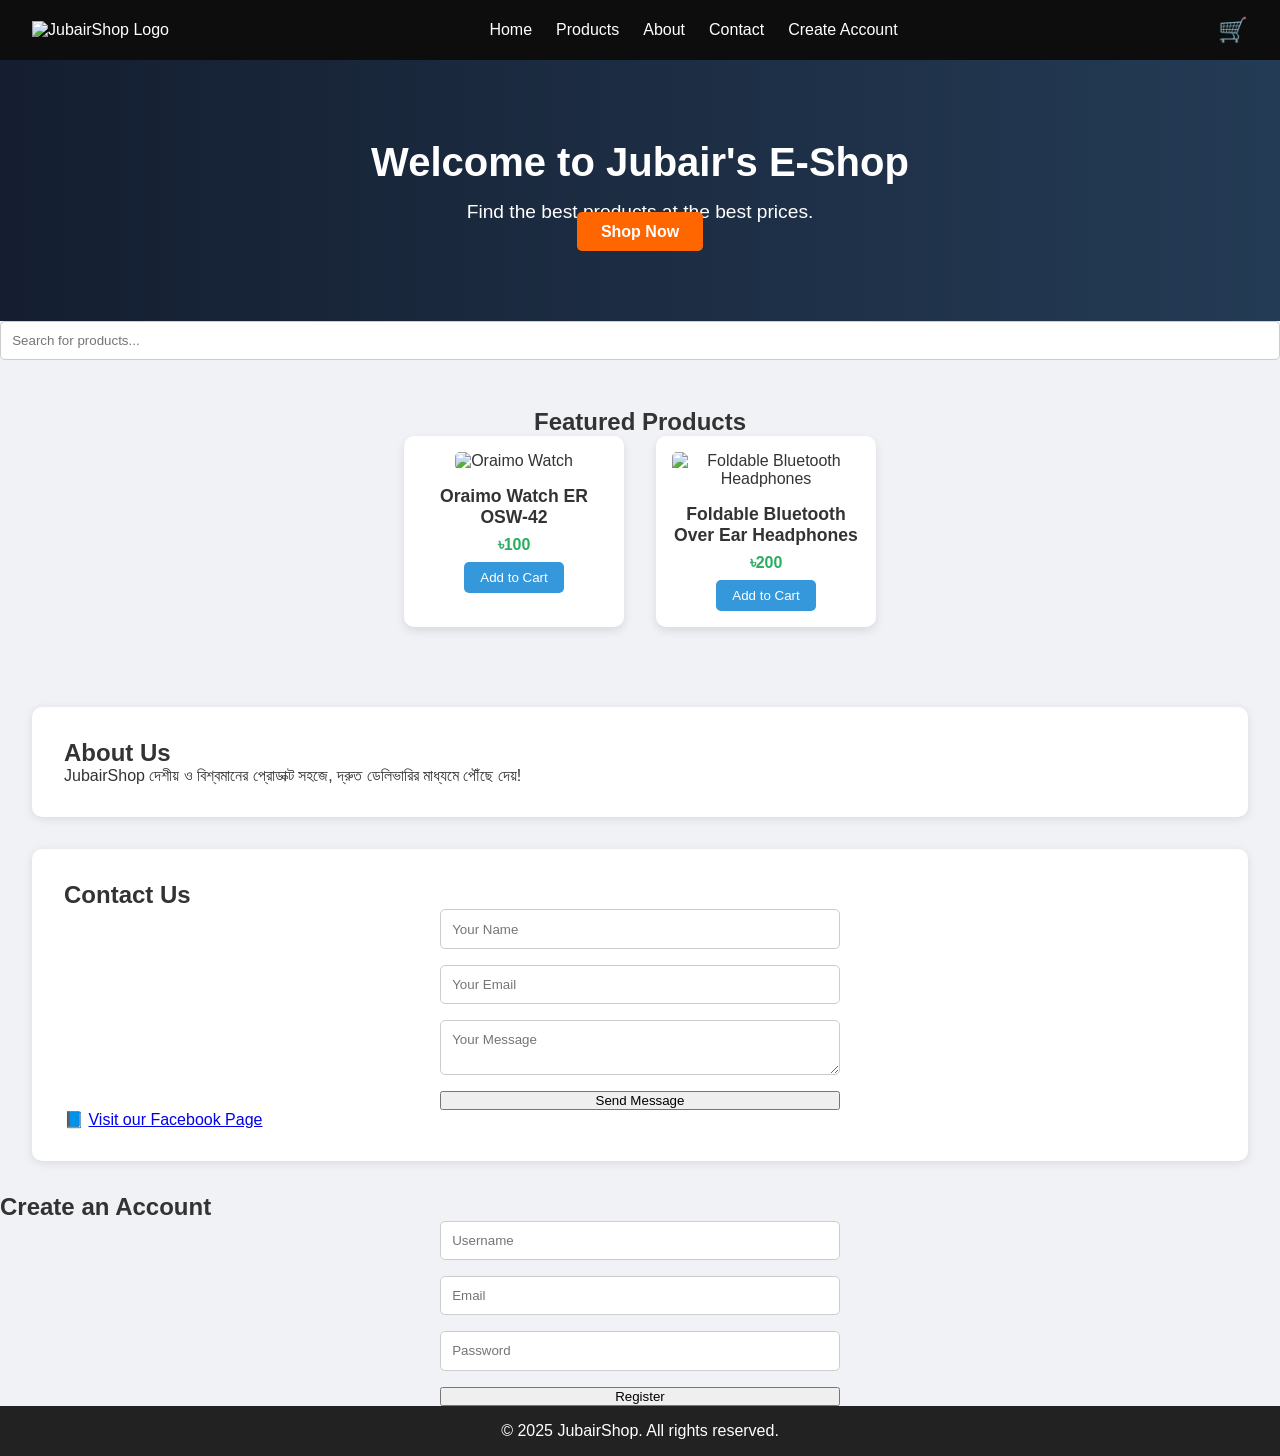
==== index.html @ 60b515f1 "Add files via upload" ====
<!DOCTYPE html>
<html lang="en">
<head>
  <meta charset="UTF-8" />
  <meta name="viewport" content="width=device-width, initial-scale=1.0" />
  <title>JubairShop</title>
  <link rel="stylesheet" href="style.css" />
</head>
<body>
  <header>
    <div class="logo">
      <img src="websitelogo.png.webp.png" alt="JubairShop Logo" class="logo-img" />
    </div>
    <nav>
      <ul>
        <li><a href="#">Home</a></li>
        <li><a href="#products">Products</a></li>
        <li><a href="#about">About</a></li>
        <li><a href="#contact">Contact</a></li>
        <li><a href="#account">Create Account</a></li>
      </ul>
    </nav>
    <div class="cart">🛒</div>
  </header>

  <section class="hero">
    <h1>Welcome to Jubair's E-Shop</h1>
    <p>Find the best products at the best prices.</p>
    <a href="#products" class="btn">Shop Now</a>
  </section>

  <section class="search">
    <input type="text" id="searchBar" placeholder="Search for products...">
  </section>

  <section id="products" class="products">
    <h2>Featured Products</h2>
    <div class="product-list">
      <div class="product">
        <img src="watch.png.web.webp" alt="Oraimo Watch">
        <h3>Oraimo Watch ER OSW-42</h3>
        <p>৳100</p>
        <button>Add to Cart</button>
      </div>
      <div class="product">
        <img src="headphone.png.webp.webp" alt="Foldable Bluetooth Headphones">
        <h3>Foldable Bluetooth Over Ear Headphones</h3>
        <p>৳200</p>
        <button>Add to Cart</button>
      </div>
    </div>
  </section>

  <section id="about" class="about">
    <h2>About Us</h2>
    <p>JubairShop দেশীয় ও বিশ্বমানের প্রোডাক্ট সহজে, দ্রুত ডেলিভারির মাধ্যমে পৌঁছে দেয়!</p>
  </section>

  <section id="contact" class="contact">
    <h2>Contact Us</h2>
    <form>
      <input type="text" placeholder="Your Name" required>
      <input type="email" placeholder="Your Email" required>
      <textarea placeholder="Your Message" required></textarea>
      <button type="submit">Send Message</button>
    </form>
    <p>📘 <a href="https://www.facebook.com/md.jubair.hassan.942602" target="_blank">Visit our Facebook Page</a></p>
  </section>

  <section id="account" class="account">
    <h2>Create an Account</h2>
    <form id="signupForm">
      <input type="text" id="username" placeholder="Username" required>
      <input type="email" id="email" placeholder="Email" required>
      <input type="password" id="password" placeholder="Password" required>
      <button type="submit">Register</button>
    </form>
  </section>

  <footer>
    <p>&copy; 2025 JubairShop. All rights reserved.</p>
  </footer>

  <script src="script.js"></script>
</body>
</html>
---- style.css ----
* {
  margin: 0;
  padding: 0;
  box-sizing: border-box;
  font-family: 'Segoe UI', sans-serif;
}

body {
  background: #f0f2f5;
  color: #333;
}

header {
  background: #0d0d0d;
  color: #fff;
  display: flex;
  justify-content: space-between;
  align-items: center;
  padding: 1rem 2rem;
  box-shadow: 0 4px 8px rgba(0,0,0,0.2);
}

.logo-img {
  height: 50px;
}

nav ul {
  list-style: none;
  display: flex;
  gap: 1.5rem;
}

nav a {
  color: #fff;
  text-decoration: none;
  font-weight: 500;
  transition: color 0.3s;
}

nav a:hover {
  color: #ffcc00;
}

.cart {
  font-size: 1.5rem;
}

.hero {
  background: linear-gradient(to right, #141e30, #243b55);
  color: #fff;
  padding: 5rem 2rem;
  text-align: center;
}

.hero h1 {
  font-size: 2.5rem;
}

.hero p {
  margin-top: 1rem;
  font-size: 1.2rem;
}

.hero .btn {
  margin-top: 1.5rem;
  padding: 0.7rem 1.5rem;
  background: #ff6600;
  color: white;
  text-decoration: none;
  border: none;
  border-radius: 5px;
  font-weight: bold;
  cursor: pointer;
  transition: background 0.3s;
}

.hero .btn:hover {
  background: #e65700;
}

.products {
  padding: 3rem 1rem;
  text-align: center;
}

.product-list {
  display: flex;
  flex-wrap: wrap;
  gap: 2rem;
  justify-content: center;
}

.product {
  background: #fff;
  border-radius: 10px;
  padding: 1rem;
  box-shadow: 0 4px 10px rgba(0,0,0,0.1);
  width: 220px;
  transition: transform 0.3s;
}

.product:hover {
  transform: translateY(-5px);
}

.product img {
  width: 100%;
  border-radius: 5px;
}

.product h3 {
  margin-top: 1rem;
  font-size: 1.1rem;
}

.product p {
  color: #27ae60;
  font-weight: bold;
  margin: 0.5rem 0;
}

.product button {
  padding: 0.5rem 1rem;
  background: #3498db;
  color: white;
  border: none;
  border-radius: 5px;
  cursor: pointer;
  transition: background 0.3s;
}

.product button:hover {
  background: #2980b9;
}

.about, .contact {
  padding: 2rem;
  background: white;
  margin: 2rem;
  border-radius: 10px;
  box-shadow: 0 2px 10px rgba(0,0,0,0.1);
}

form {
  display: flex;
  flex-direction: column;
  gap: 1rem;
  max-width: 400px;
  margin: auto;
}

input, textarea {
  padding: 0.7rem;
  border: 1px solid #ccc;
  border-radius: 5px;
  width: 100%;
}

button[type=\"submit\"] {
  background: #2ecc71;
  color: white;
  border: none;
  padding: 0.7rem;
  border-radius: 5px;
  cursor: pointer;
  font-weight: bold;
}

button[type=\"submit\"]:hover {
  background: #27ae60;
}

footer {
  text-align: center;
  padding: 1rem;
  background: #222;
  color: #fff;
}
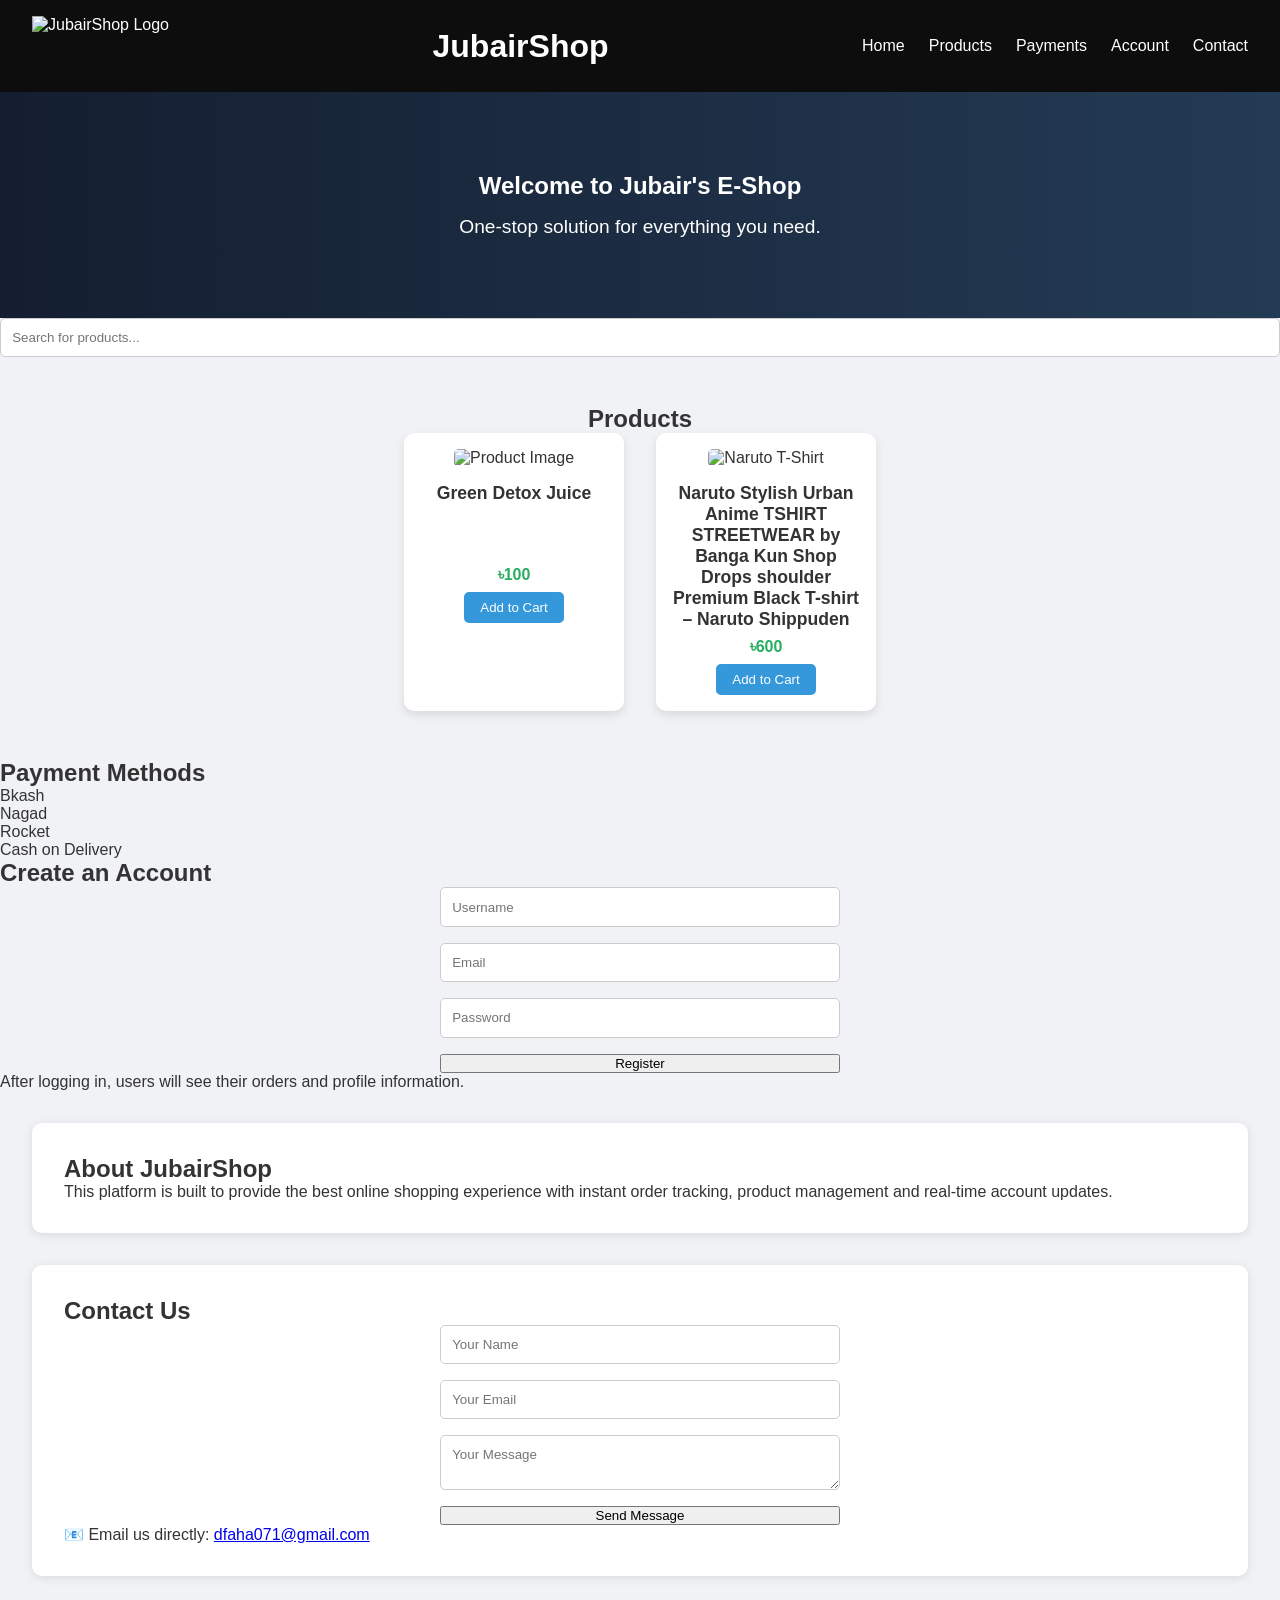
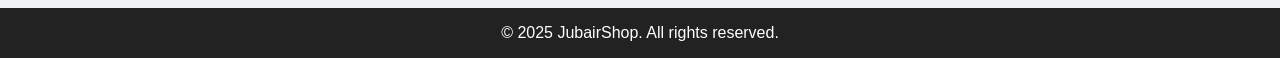
==== commit 979bfea3: "Update index.html" ====
--- a/index.html
+++ b/index.html
@@ -1,32 +1,29 @@
 <!DOCTYPE html>
 <html lang="en">
 <head>
-  <meta charset="UTF-8" />
-  <meta name="viewport" content="width=device-width, initial-scale=1.0" />
-  <title>JubairShop</title>
-  <link rel="stylesheet" href="style.css" />
+  <meta charset="UTF-8">
+  <meta name="viewport" content="width=device-width, initial-scale=1.0">
+  <title>JubairShop - Full E-Commerce</title>
+  <link rel="stylesheet" href="style.css">
 </head>
 <body>
   <header>
-    <div class="logo">
-      <img src="websitelogo.png.webp.png" alt="JubairShop Logo" class="logo-img" />
-    </div>
+    <img src="logo.png" alt="JubairShop Logo" style="height:60px; vertical-align: middle;">
+    <h1 style="display:inline; margin-left: 10px;">JubairShop</h1>
     <nav>
       <ul>
         <li><a href="#">Home</a></li>
         <li><a href="#products">Products</a></li>
-        <li><a href="#about">About</a></li>
+        <li><a href="#payment">Payments</a></li>
+        <li><a href="#account">Account</a></li>
         <li><a href="#contact">Contact</a></li>
-        <li><a href="#account">Create Account</a></li>
       </ul>
     </nav>
-    <div class="cart">🛒</div>
   </header>
 
   <section class="hero">
-    <h1>Welcome to Jubair's E-Shop</h1>
-    <p>Find the best products at the best prices.</p>
-    <a href="#products" class="btn">Shop Now</a>
+    <h2>Welcome to Jubair's E-Shop</h2>
+    <p>One-stop solution for everything you need.</p>
   </section>
 
   <section class="search">
@@ -34,26 +31,52 @@
   </section>
 
   <section id="products" class="products">
-    <h2>Featured Products</h2>
-    <div class="product-list">
+    <h2>Products</h2>
+    <div class="product-list" id="productList">
       <div class="product">
-        <img src="watch.png.web.webp" alt="Oraimo Watch">
-        <h3>Oraimo Watch ER OSW-42</h3>
+        <img src="Detox.png" alt="Product Image" style="width:200px;height:200px;">
+        <h3>Green Detox Juice</h3>
+        <br>
+        <br>
+        <br>
         <p>৳100</p>
         <button>Add to Cart</button>
       </div>
       <div class="product">
-        <img src="headphone.png.webp.webp" alt="Foldable Bluetooth Headphones">
-        <h3>Foldable Bluetooth Over Ear Headphones</h3>
-        <p>৳200</p>
+        <img src="naruto.webp" alt="Naruto T-Shirt" style="width:200px;height:200px;">
+        <h3>Naruto Stylish Urban Anime TSHIRT STREETWEAR by Banga Kun Shop Drops shoulder Premium Black T-shirt – Naruto Shippuden</h3>
+        <p>৳600</p>
         <button>Add to Cart</button>
       </div>
     </div>
+    </div>
+    </div>
+  </section>
+
+  <section id="payment" class="payment">
+    <h2>Payment Methods</h2>
+    <ul>
+      <li>Bkash</li>
+      <li>Nagad</li>
+      <li>Rocket</li>
+      <li>Cash on Delivery</li>
+    </ul>
+  </section>
+
+  <section id="account" class="account">
+    <h2>Create an Account</h2>
+    <form id="signupForm">
+      <input type="text" id="username" placeholder="Username" required>
+      <input type="email" id="email" placeholder="Email" required>
+      <input type="password" id="password" placeholder="Password" required>
+      <button type="submit">Register</button>
+    </form>
+    <p>After logging in, users will see their orders and profile information.</p>
   </section>
 
   <section id="about" class="about">
-    <h2>About Us</h2>
-    <p>JubairShop দেশীয় ও বিশ্বমানের প্রোডাক্ট সহজে, দ্রুত ডেলিভারির মাধ্যমে পৌঁছে দেয়!</p>
+    <h2>About JubairShop</h2>
+    <p>This platform is built to provide the best online shopping experience with instant order tracking, product management and real-time account updates.</p>
   </section>
 
   <section id="contact" class="contact">
@@ -64,17 +87,7 @@
       <textarea placeholder="Your Message" required></textarea>
       <button type="submit">Send Message</button>
     </form>
-    <p>📘 <a href="https://www.facebook.com/md.jubair.hassan.942602" target="_blank">Visit our Facebook Page</a></p>
-  </section>
-
-  <section id="account" class="account">
-    <h2>Create an Account</h2>
-    <form id="signupForm">
-      <input type="text" id="username" placeholder="Username" required>
-      <input type="email" id="email" placeholder="Email" required>
-      <input type="password" id="password" placeholder="Password" required>
-      <button type="submit">Register</button>
-    </form>
+    <p>📧 Email us directly: <a href="mailto:dfaha071@gmail.com">dfaha071@gmail.com</a></p>
   </section>
 
   <footer>
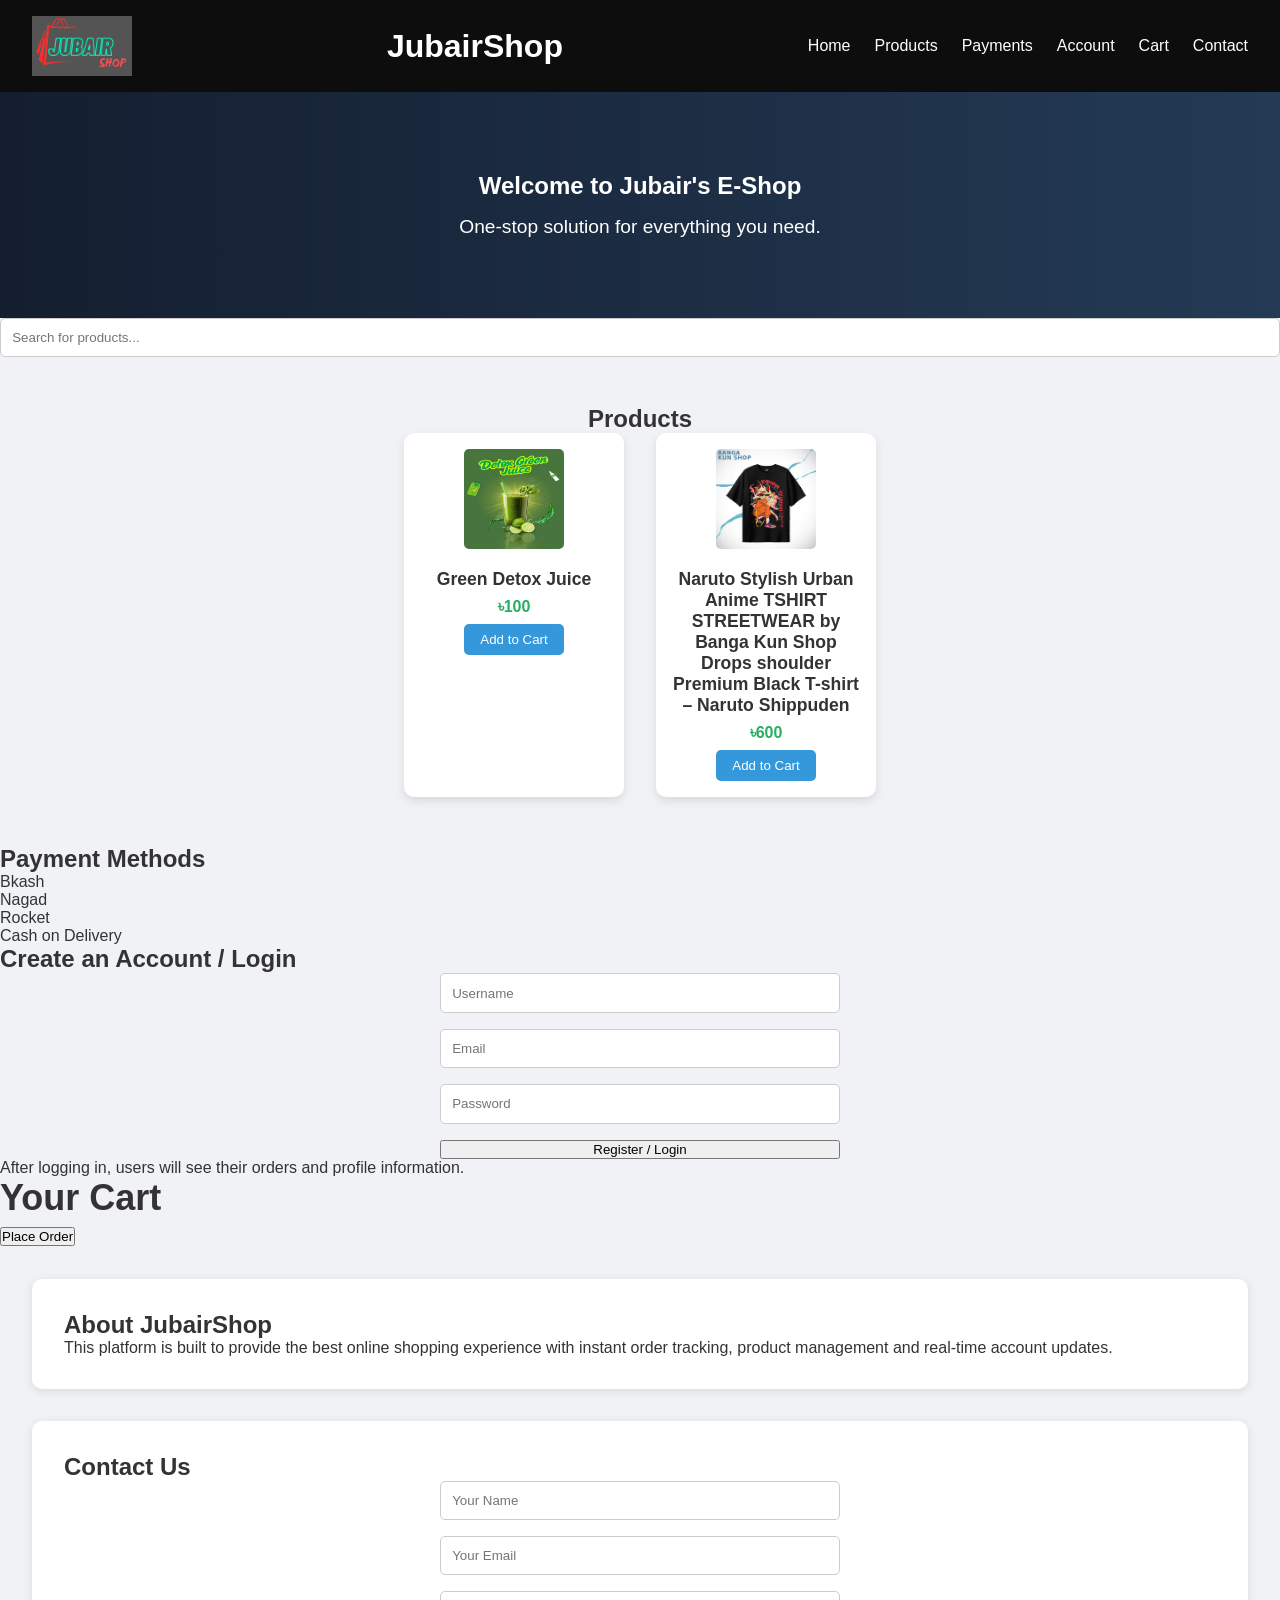
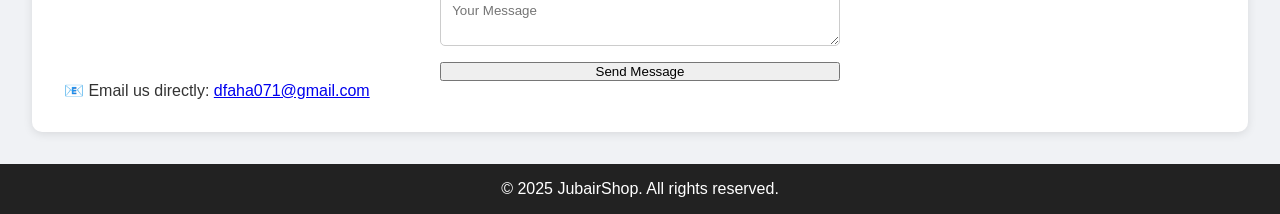
==== commit f93a6f59: "Update index.html" ====
--- a/index.html
+++ b/index.html
@@ -16,6 +16,7 @@
         <li><a href="#products">Products</a></li>
         <li><a href="#payment">Payments</a></li>
         <li><a href="#account">Account</a></li>
+        <li><a href="#cart">Cart</a></li>
         <li><a href="#contact">Contact</a></li>
       </ul>
     </nav>
@@ -34,22 +35,17 @@
     <h2>Products</h2>
     <div class="product-list" id="productList">
       <div class="product">
-        <img src="Detox.png" alt="Product Image" style="width:200px;height:200px;">
+        <img src="Detox.png" alt="Juice" style="width:100px;height:100px;">
         <h3>Green Detox Juice</h3>
-        <br>
-        <br>
-        <br>
         <p>৳100</p>
-        <button>Add to Cart</button>
+        <button onclick="addToCart('?', '?')">Add to Cart</button>
       </div>
       <div class="product">
-        <img src="naruto.webp" alt="Naruto T-Shirt" style="width:200px;height:200px;">
+        <img src="naruto.webp" alt="Naruto T-Shirt" style="width:100px;height:100px;">
         <h3>Naruto Stylish Urban Anime TSHIRT STREETWEAR by Banga Kun Shop Drops shoulder Premium Black T-shirt – Naruto Shippuden</h3>
         <p>৳600</p>
-        <button>Add to Cart</button>
+        <button onclick="addToCart('Naruto T-Shirt', 600)">Add to Cart</button>
       </div>
-    </div>
-    </div>
     </div>
   </section>
 
@@ -64,14 +60,21 @@
   </section>
 
   <section id="account" class="account">
-    <h2>Create an Account</h2>
+    <h2>Create an Account / Login</h2>
     <form id="signupForm">
       <input type="text" id="username" placeholder="Username" required>
       <input type="email" id="email" placeholder="Email" required>
       <input type="password" id="password" placeholder="Password" required>
-      <button type="submit">Register</button>
+      <button type="submit">Register / Login</button>
     </form>
     <p>After logging in, users will see their orders and profile information.</p>
+    <div id="userInfo"></div>
+  </section>
+
+  <section id="cart" class="cart">
+    <h2>Your Cart</h2>
+    <ul id="cartItems"></ul>
+    <button onclick="placeOrder()">Place Order</button>
   </section>
 
   <section id="about" class="about">
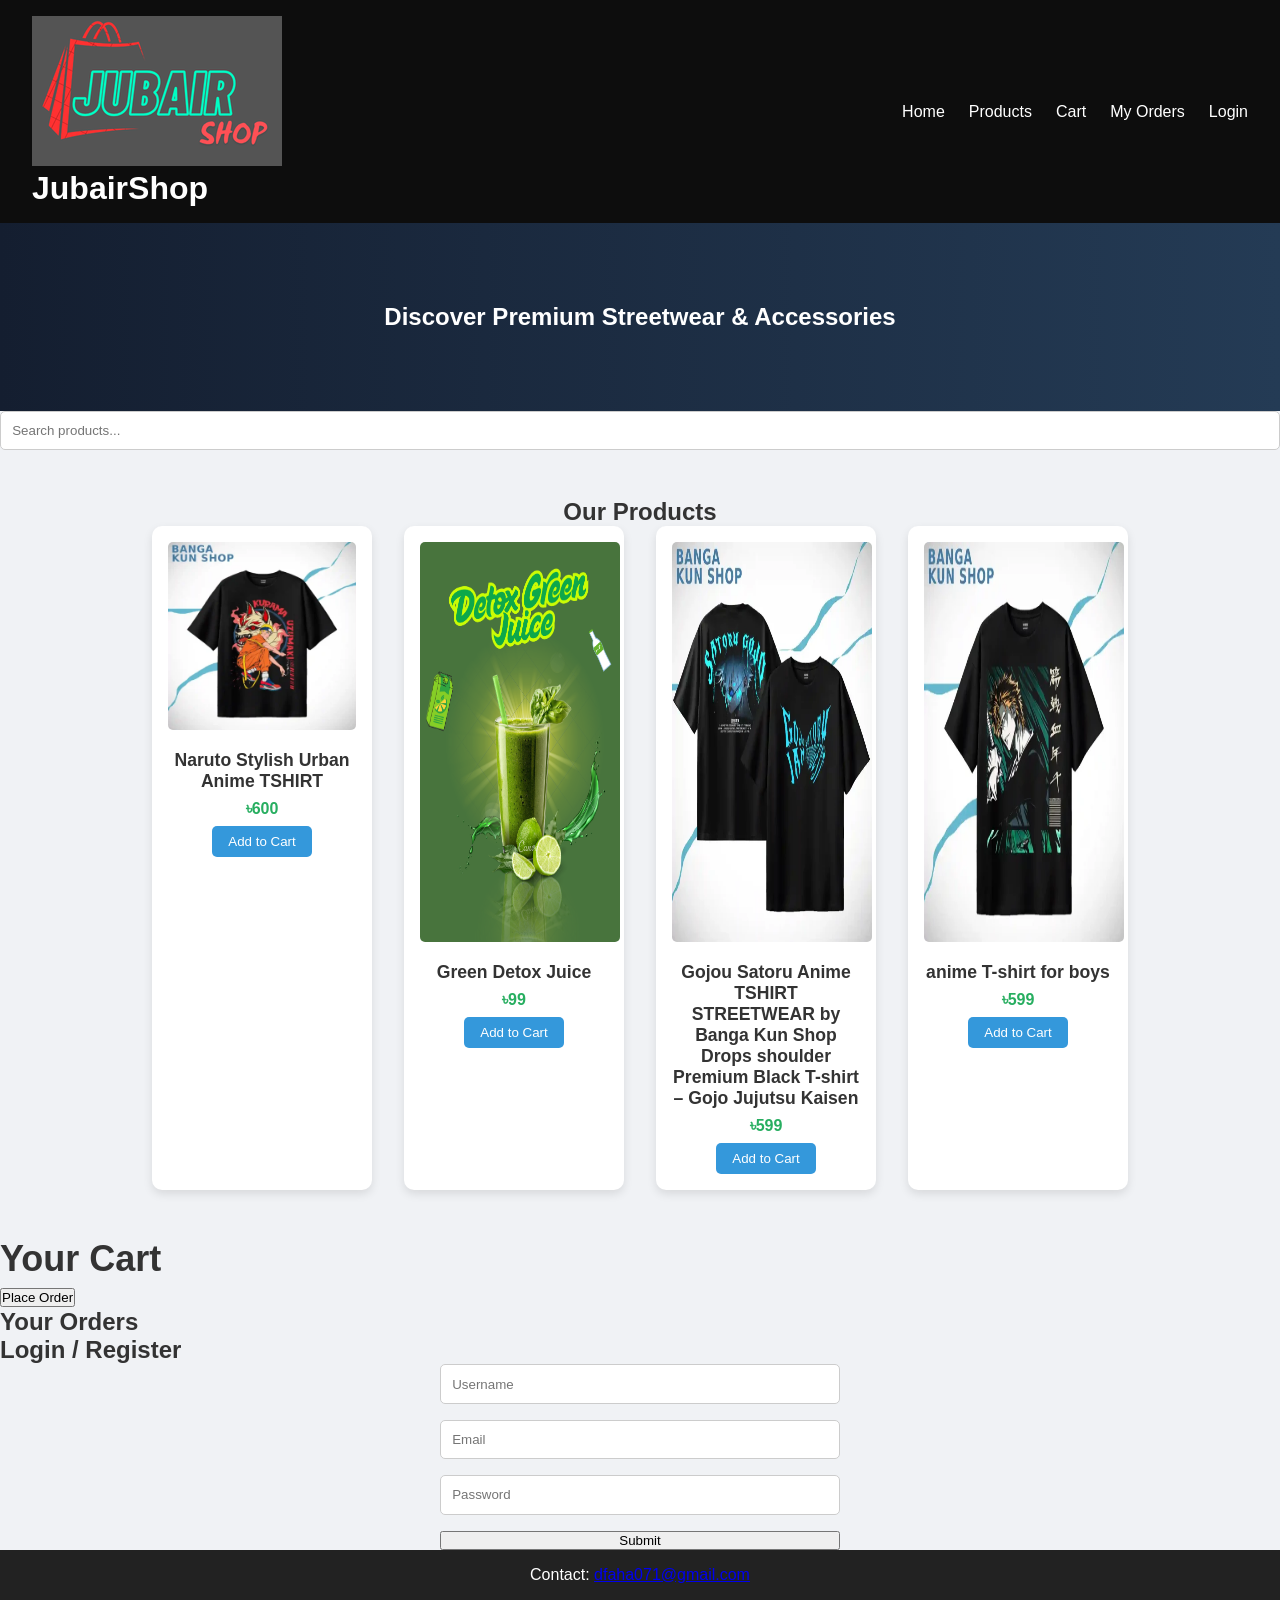
==== commit 4f421d65: "Update index.html" ====
--- a/index.html
+++ b/index.html
@@ -3,72 +3,62 @@
 <head>
   <meta charset="UTF-8">
   <meta name="viewport" content="width=device-width, initial-scale=1.0">
-  <title>JubairShop - Full E-Commerce</title>
+  <title>JubairShop - E-Commerce</title>
   <link rel="stylesheet" href="style.css">
 </head>
 <body>
   <header>
-    <img src="logo.png" alt="JubairShop Logo" style="height:60px; vertical-align: middle;">
-    <h1 style="display:inline; margin-left: 10px;">JubairShop</h1>
+    <div class="logo-nav">
+      <img src="logo.png" alt="Logo" class="logo">
+      <h1>JubairShop</h1>
+    </div>
     <nav>
       <ul>
         <li><a href="#">Home</a></li>
         <li><a href="#products">Products</a></li>
-        <li><a href="#payment">Payments</a></li>
-        <li><a href="#account">Account</a></li>
         <li><a href="#cart">Cart</a></li>
-        <li><a href="#contact">Contact</a></li>
+        <li><a href="#orders">My Orders</a></li>
+        <li><a href="#account">Login</a></li>
       </ul>
     </nav>
   </header>
 
   <section class="hero">
-    <h2>Welcome to Jubair's E-Shop</h2>
-    <p>One-stop solution for everything you need.</p>
+    <h2>Discover Premium Streetwear & Accessories</h2>
   </section>
 
   <section class="search">
-    <input type="text" id="searchBar" placeholder="Search for products...">
+    <input type="text" id="searchBar" placeholder="Search products...">
   </section>
 
   <section id="products" class="products">
-    <h2>Products</h2>
+    <h2>Our Products</h2>
     <div class="product-list" id="productList">
       <div class="product">
-        <img src="Detox.png" alt="Juice" style="width:100px;height:100px;">
+        <img src="naruto.webp" alt="Naruto T-Shirt">
+        <h3>Naruto Stylish Urban Anime TSHIRT</h3>
+        <p>৳600</p>
+        <button onclick="addToCart('Naruto Stylish Urban Anime TSHIRT', 600)">Add to Cart</button>
+      </div>
+       <div class="product">
+        <img src="Detox.png" style="width:200px; height:400px;" alt="juice">
         <h3>Green Detox Juice</h3>
-        <p>৳100</p>
-        <button onclick="addToCart('?', '?')">Add to Cart</button>
+        <p>৳99</p>
+        <button onclick="addToCart('juice', 600)">Add to Cart</button>
       </div>
       <div class="product">
-        <img src="naruto.webp" alt="Naruto T-Shirt" style="width:100px;height:100px;">
-        <h3>Naruto Stylish Urban Anime TSHIRT STREETWEAR by Banga Kun Shop Drops shoulder Premium Black T-shirt – Naruto Shippuden</h3>
-        <p>৳600</p>
-        <button onclick="addToCart('Naruto T-Shirt', 600)">Add to Cart</button>
+        <img src="gojo.webp" style="width:200px; height:400px;" alt="gojo">
+        <h3>Gojou Satoru Anime TSHIRT STREETWEAR by Banga Kun Shop Drops shoulder Premium Black T-shirt – Gojo Jujutsu Kaisen</h3>
+        <p>৳599</p>
+        <button onclick="addToCart('gojo', 600)">Add to Cart</button>
+      </div>
+      <div class="product">
+        <img src="anime.webp" style="width:200px; height:400px;" alt="anime">
+        <h3>anime T-shirt for boys</h3>
+        <p>৳599</p>
+        <button onclick="addToCart('anime', 600)">Add to Cart</button>
       </div>
     </div>
-  </section>
-
-  <section id="payment" class="payment">
-    <h2>Payment Methods</h2>
-    <ul>
-      <li>Bkash</li>
-      <li>Nagad</li>
-      <li>Rocket</li>
-      <li>Cash on Delivery</li>
-    </ul>
-  </section>
-
-  <section id="account" class="account">
-    <h2>Create an Account / Login</h2>
-    <form id="signupForm">
-      <input type="text" id="username" placeholder="Username" required>
-      <input type="email" id="email" placeholder="Email" required>
-      <input type="password" id="password" placeholder="Password" required>
-      <button type="submit">Register / Login</button>
-    </form>
-    <p>After logging in, users will see their orders and profile information.</p>
-    <div id="userInfo"></div>
   </section>
 
   <section id="cart" class="cart">
@@ -77,24 +67,24 @@
     <button onclick="placeOrder()">Place Order</button>
   </section>
 
-  <section id="about" class="about">
-    <h2>About JubairShop</h2>
-    <p>This platform is built to provide the best online shopping experience with instant order tracking, product management and real-time account updates.</p>
+  <section id="orders" class="orders">
+    <h2>Your Orders</h2>
+    <ul id="orderHistory"></ul>
   </section>
 
-  <section id="contact" class="contact">
-    <h2>Contact Us</h2>
-    <form>
-      <input type="text" placeholder="Your Name" required>
-      <input type="email" placeholder="Your Email" required>
-      <textarea placeholder="Your Message" required></textarea>
-      <button type="submit">Send Message</button>
+  <section id="account" class="account">
+    <h2>Login / Register</h2>
+    <form id="authForm">
+      <input type="text" id="username" placeholder="Username" required>
+      <input type="email" id="email" placeholder="Email" required>
+      <input type="password" id="password" placeholder="Password" required>
+      <button type="submit">Submit</button>
     </form>
-    <p>📧 Email us directly: <a href="mailto:dfaha071@gmail.com">dfaha071@gmail.com</a></p>
+    <p id="userInfo"></p>
   </section>
 
   <footer>
-    <p>&copy; 2025 JubairShop. All rights reserved.</p>
+    <p>Contact: <a href="mailto:dfaha071@gmail.com">dfaha071@gmail.com</a></p>
   </footer>
 
   <script src="script.js"></script>
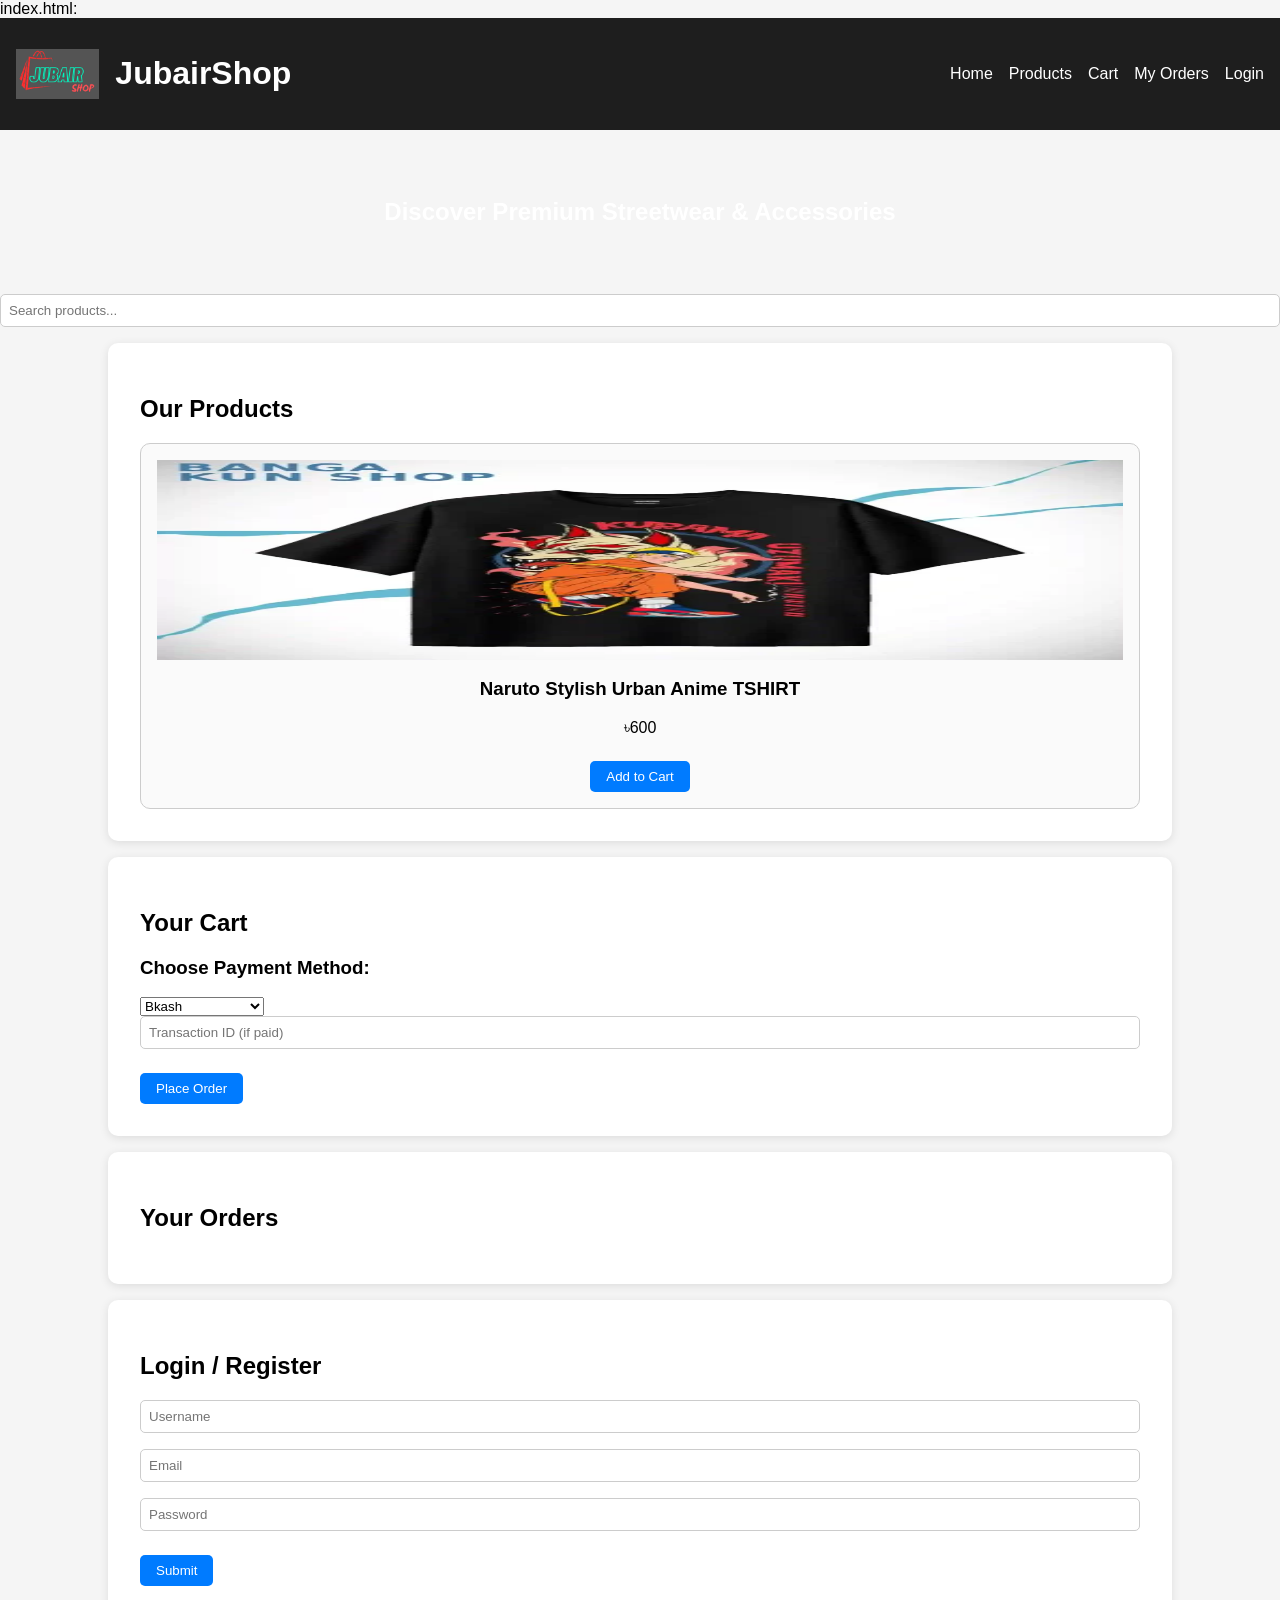
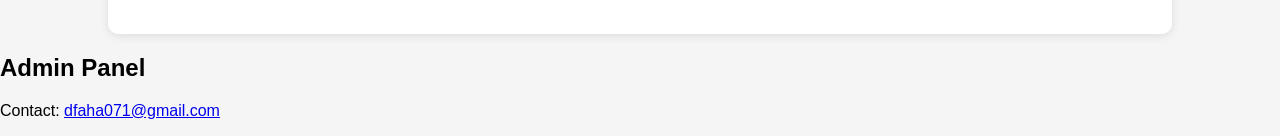
==== commit 8aef0860: "Update index.html" ====
--- a/index.html
+++ b/index.html
@@ -1,3 +1,5 @@
+index.html:
+
 <!DOCTYPE html>
 <html lang="en">
 <head>
@@ -40,30 +42,22 @@
         <p>৳600</p>
         <button onclick="addToCart('Naruto Stylish Urban Anime TSHIRT', 600)">Add to Cart</button>
       </div>
-       <div class="product">
-        <img src="Detox.png" style="width:200px; height:400px;" alt="juice">
-        <h3>Green Detox Juice</h3>
-        <p>৳99</p>
-        <button onclick="addToCart('juice', 600)">Add to Cart</button>
-      </div>
-      <div class="product">
-        <img src="gojo.webp" style="width:200px; height:400px;" alt="gojo">
-        <h3>Gojou Satoru Anime TSHIRT STREETWEAR by Banga Kun Shop Drops shoulder Premium Black T-shirt – Gojo Jujutsu Kaisen</h3>
-        <p>৳599</p>
-        <button onclick="addToCart('gojo', 600)">Add to Cart</button>
-      </div>
-      <div class="product">
-        <img src="anime.webp" style="width:200px; height:400px;" alt="anime">
-        <h3>anime T-shirt for boys</h3>
-        <p>৳599</p>
-        <button onclick="addToCart('anime', 600)">Add to Cart</button>
-      </div>
     </div>
   </section>
 
   <section id="cart" class="cart">
     <h2>Your Cart</h2>
     <ul id="cartItems"></ul>
+    <div id="paymentForm">
+      <h3>Choose Payment Method:</h3>
+      <select id="paymentMethod">
+        <option value="Bkash">Bkash</option>
+        <option value="Nagad">Nagad</option>
+        <option value="Rocket">Rocket</option>
+        <option value="COD">Cash on Delivery</option>
+      </select>
+      <input type="text" id="transactionId" placeholder="Transaction ID (if paid)">
+    </div>
     <button onclick="placeOrder()">Place Order</button>
   </section>
 
@@ -83,6 +77,11 @@
     <p id="userInfo"></p>
   </section>
 
+  <section class="admin">
+    <h2>Admin Panel</h2>
+    <ul id="adminOrders"></ul>
+  </section>
+
   <footer>
     <p>Contact: <a href="mailto:dfaha071@gmail.com">dfaha071@gmail.com</a></p>
   </footer>
--- a/style.css
+++ b/style.css
@@ -1,178 +1,86 @@
-* {
-  margin: 0;
-  padding: 0;
-  box-sizing: border-box;
-  font-family: 'Segoe UI', sans-serif;
-}
 
 body {
-  background: #f0f2f5;
-  color: #333;
+  margin: 0;
+  font-family: 'Segoe UI', Tahoma, Geneva, Verdana, sans-serif;
+  background: #f5f5f5;
 }
-
 header {
-  background: #0d0d0d;
-  color: #fff;
+  background: #1e1e1e;
+  color: white;
+  padding: 1rem;
   display: flex;
   justify-content: space-between;
   align-items: center;
-  padding: 1rem 2rem;
-  box-shadow: 0 4px 8px rgba(0,0,0,0.2);
+  flex-wrap: wrap;
 }
-
-.logo-img {
+.logo-nav {
+  display: flex;
+  align-items: center;
+  gap: 1rem;
+}
+.logo {
   height: 50px;
 }
-
 nav ul {
   list-style: none;
   display: flex;
-  gap: 1.5rem;
+  gap: 1rem;
+  padding: 0;
+  margin: 0;
 }
-
 nav a {
-  color: #fff;
+  color: white;
   text-decoration: none;
-  font-weight: 500;
-  transition: color 0.3s;
 }
-
-nav a:hover {
-  color: #ffcc00;
-}
-
-.cart {
-  font-size: 1.5rem;
-}
-
 .hero {
-  background: linear-gradient(to right, #141e30, #243b55);
-  color: #fff;
-  padding: 5rem 2rem;
+  background: url('hero.jpg') center/cover no-repeat;
+  color: white;
+  padding: 3rem;
   text-align: center;
 }
-
-.hero h1 {
-  font-size: 2.5rem;
+.products, .cart, .orders, .account {
+  background: white;
+  padding: 2rem;
+  margin: 1rem auto;
+  max-width: 1000px;
+  border-radius: 10px;
+  box-shadow: 0 2px 10px rgba(0,0,0,0.1);
 }
-
-.hero p {
-  margin-top: 1rem;
-  font-size: 1.2rem;
-}
-
-.hero .btn {
-  margin-top: 1.5rem;
-  padding: 0.7rem 1.5rem;
-  background: #ff6600;
-  color: white;
-  text-decoration: none;
-  border: none;
-  border-radius: 5px;
-  font-weight: bold;
-  cursor: pointer;
-  transition: background 0.3s;
-}
-
-.hero .btn:hover {
-  background: #e65700;
-}
-
-.products {
-  padding: 3rem 1rem;
-  text-align: center;
-}
-
 .product-list {
   display: flex;
   flex-wrap: wrap;
   gap: 2rem;
-  justify-content: center;
 }
-
 .product {
-  background: #fff;
+  flex: 1 1 200px;
+  border: 1px solid #ccc;
   border-radius: 10px;
   padding: 1rem;
-  box-shadow: 0 4px 10px rgba(0,0,0,0.1);
-  width: 220px;
-  transition: transform 0.3s;
+  background: #fafafa;
+  text-align: center;
 }
-
-.product:hover {
-  transform: translateY(-5px);
-}
-
 .product img {
   width: 100%;
+  height: auto;
+  max-height: 200px;
+}
+button {
+  background: #007bff;
+  color: white;
+  border: none;
+  padding: 0.5rem 1rem;
+  margin-top: 0.5rem;
+  cursor: pointer;
   border-radius: 5px;
 }
-
-.product h3 {
-  margin-top: 1rem;
-  font-size: 1.1rem;
+button:hover {
+  background: #0056b3;
 }
-
-.product p {
-  color: #27ae60;
-  font-weight: bold;
-  margin: 0.5rem 0;
+input {
+  display: block;
+  width: 100%;
+  margin-bottom: 1rem;
+  padding: 0.5rem;
+  border-radius: 5px;
+  border: 1px solid #ccc;
 }
-
-.product button {
-  padding: 0.5rem 1rem;
-  background: #3498db;
-  color: white;
-  border: none;
-  border-radius: 5px;
-  cursor: pointer;
-  transition: background 0.3s;
-}
-
-.product button:hover {
-  background: #2980b9;
-}
-
-.about, .contact {
-  padding: 2rem;
-  background: white;
-  margin: 2rem;
-  border-radius: 10px;
-  box-shadow: 0 2px 10px rgba(0,0,0,0.1);
-}
-
-form {
-  display: flex;
-  flex-direction: column;
-  gap: 1rem;
-  max-width: 400px;
-  margin: auto;
-}
-
-input, textarea {
-  padding: 0.7rem;
-  border: 1px solid #ccc;
-  border-radius: 5px;
-  width: 100%;
-}
-
-button[type=\"submit\"] {
-  background: #2ecc71;
-  color: white;
-  border: none;
-  padding: 0.7rem;
-  border-radius: 5px;
-  cursor: pointer;
-  font-weight: bold;
-}
-
-button[type=\"submit\"]:hover {
-  background: #27ae60;
-}
-
-footer {
-  text-align: center;
-  padding: 1rem;
-  background: #222;
-  color: #fff;
-}
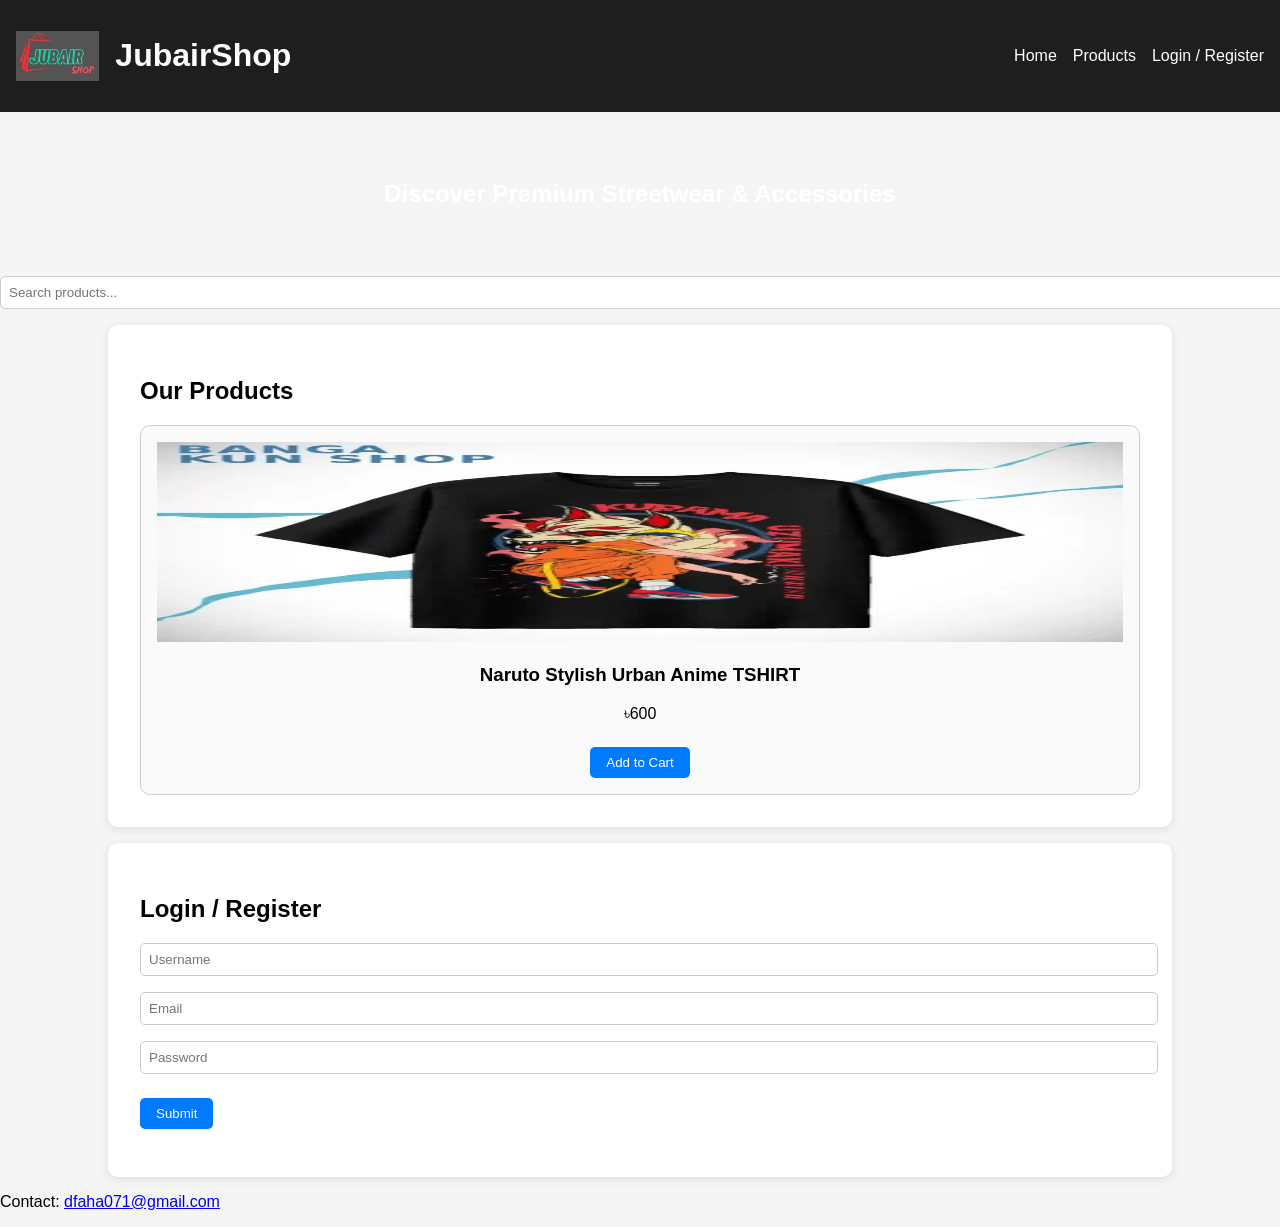
==== commit 86aef259: "Update index.html" ====
--- a/index.html
+++ b/index.html
@@ -1,4 +1,3 @@
-index.html:
 
 <!DOCTYPE html>
 <html lang="en">
@@ -18,9 +17,7 @@
       <ul>
         <li><a href="#">Home</a></li>
         <li><a href="#products">Products</a></li>
-        <li><a href="#cart">Cart</a></li>
-        <li><a href="#orders">My Orders</a></li>
-        <li><a href="#account">Login</a></li>
+        <li><a href="#account">Login / Register</a></li>
       </ul>
     </nav>
   </header>
@@ -45,10 +42,10 @@
     </div>
   </section>
 
-  <section id="cart" class="cart">
+  <section id="cart" class="cart" style="display:none;">
     <h2>Your Cart</h2>
     <ul id="cartItems"></ul>
-    <div id="paymentForm">
+    <div id="paymentForm" style="display:none;">
       <h3>Choose Payment Method:</h3>
       <select id="paymentMethod">
         <option value="Bkash">Bkash</option>
@@ -61,7 +58,7 @@
     <button onclick="placeOrder()">Place Order</button>
   </section>
 
-  <section id="orders" class="orders">
+  <section id="orders" class="orders" style="display:none;">
     <h2>Your Orders</h2>
     <ul id="orderHistory"></ul>
   </section>
@@ -77,7 +74,7 @@
     <p id="userInfo"></p>
   </section>
 
-  <section class="admin">
+  <section class="admin" style="display:none;">
     <h2>Admin Panel</h2>
     <ul id="adminOrders"></ul>
   </section>
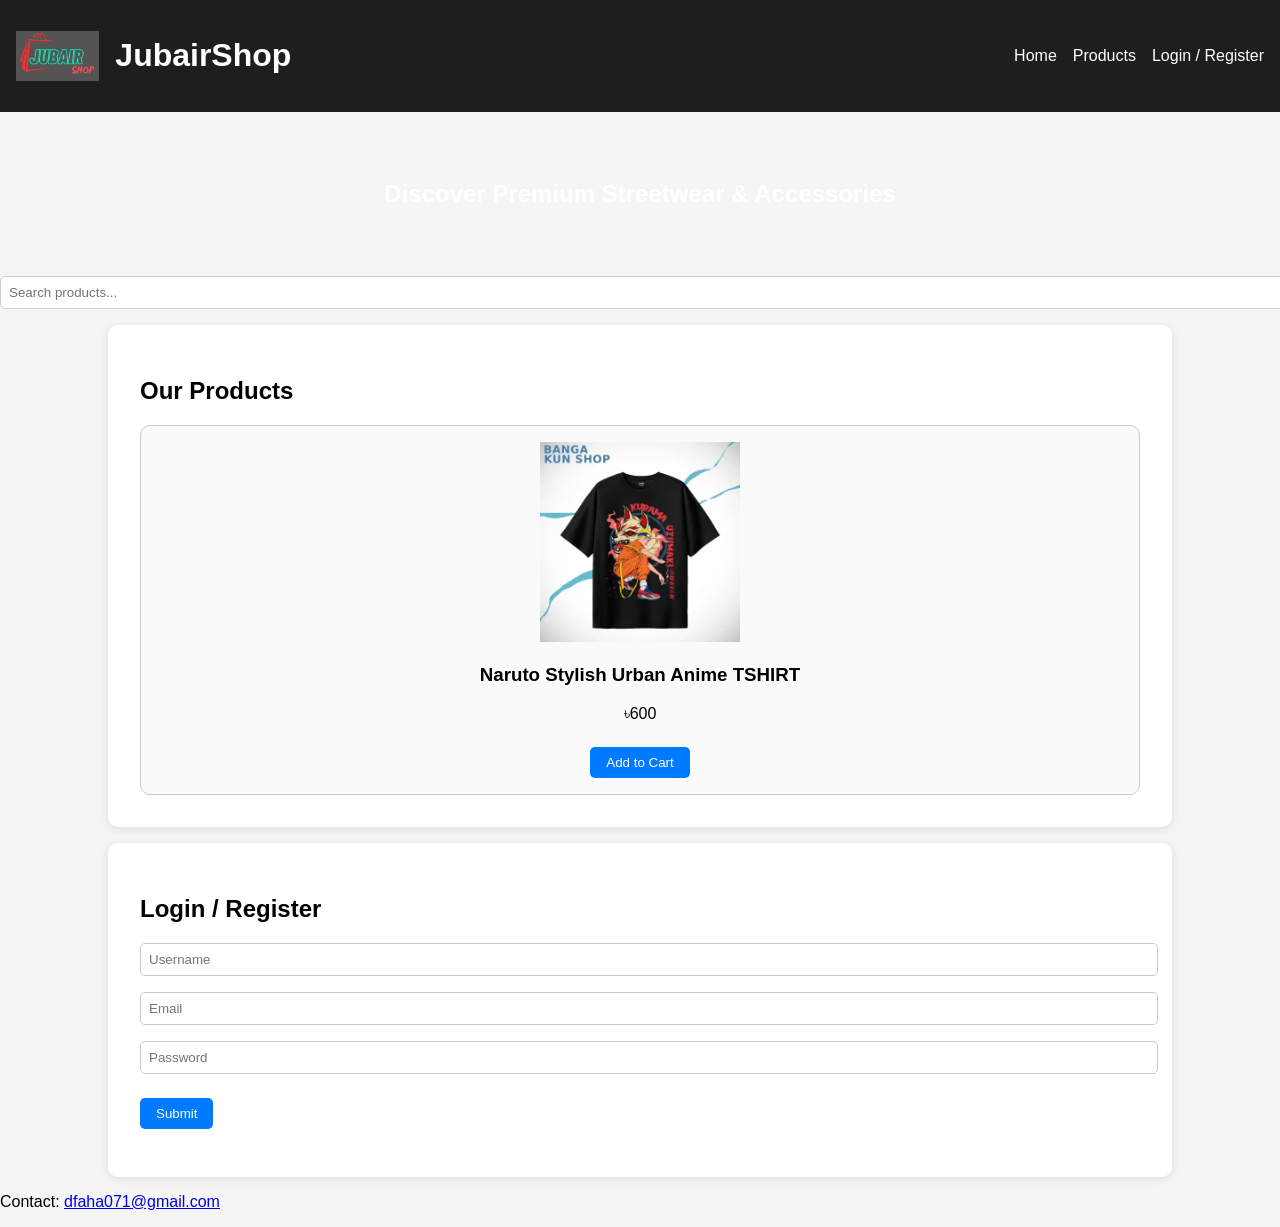
==== commit f5648684: "Update index.html" ====
--- a/index.html
+++ b/index.html
@@ -34,7 +34,7 @@
     <h2>Our Products</h2>
     <div class="product-list" id="productList">
       <div class="product">
-        <img src="naruto.webp" alt="Naruto T-Shirt">
+        <img src="naruto.webp" style="width:200px; height:400px;" alt="Naruto T-Shirt">
         <h3>Naruto Stylish Urban Anime TSHIRT</h3>
         <p>৳600</p>
         <button onclick="addToCart('Naruto Stylish Urban Anime TSHIRT', 600)">Add to Cart</button>
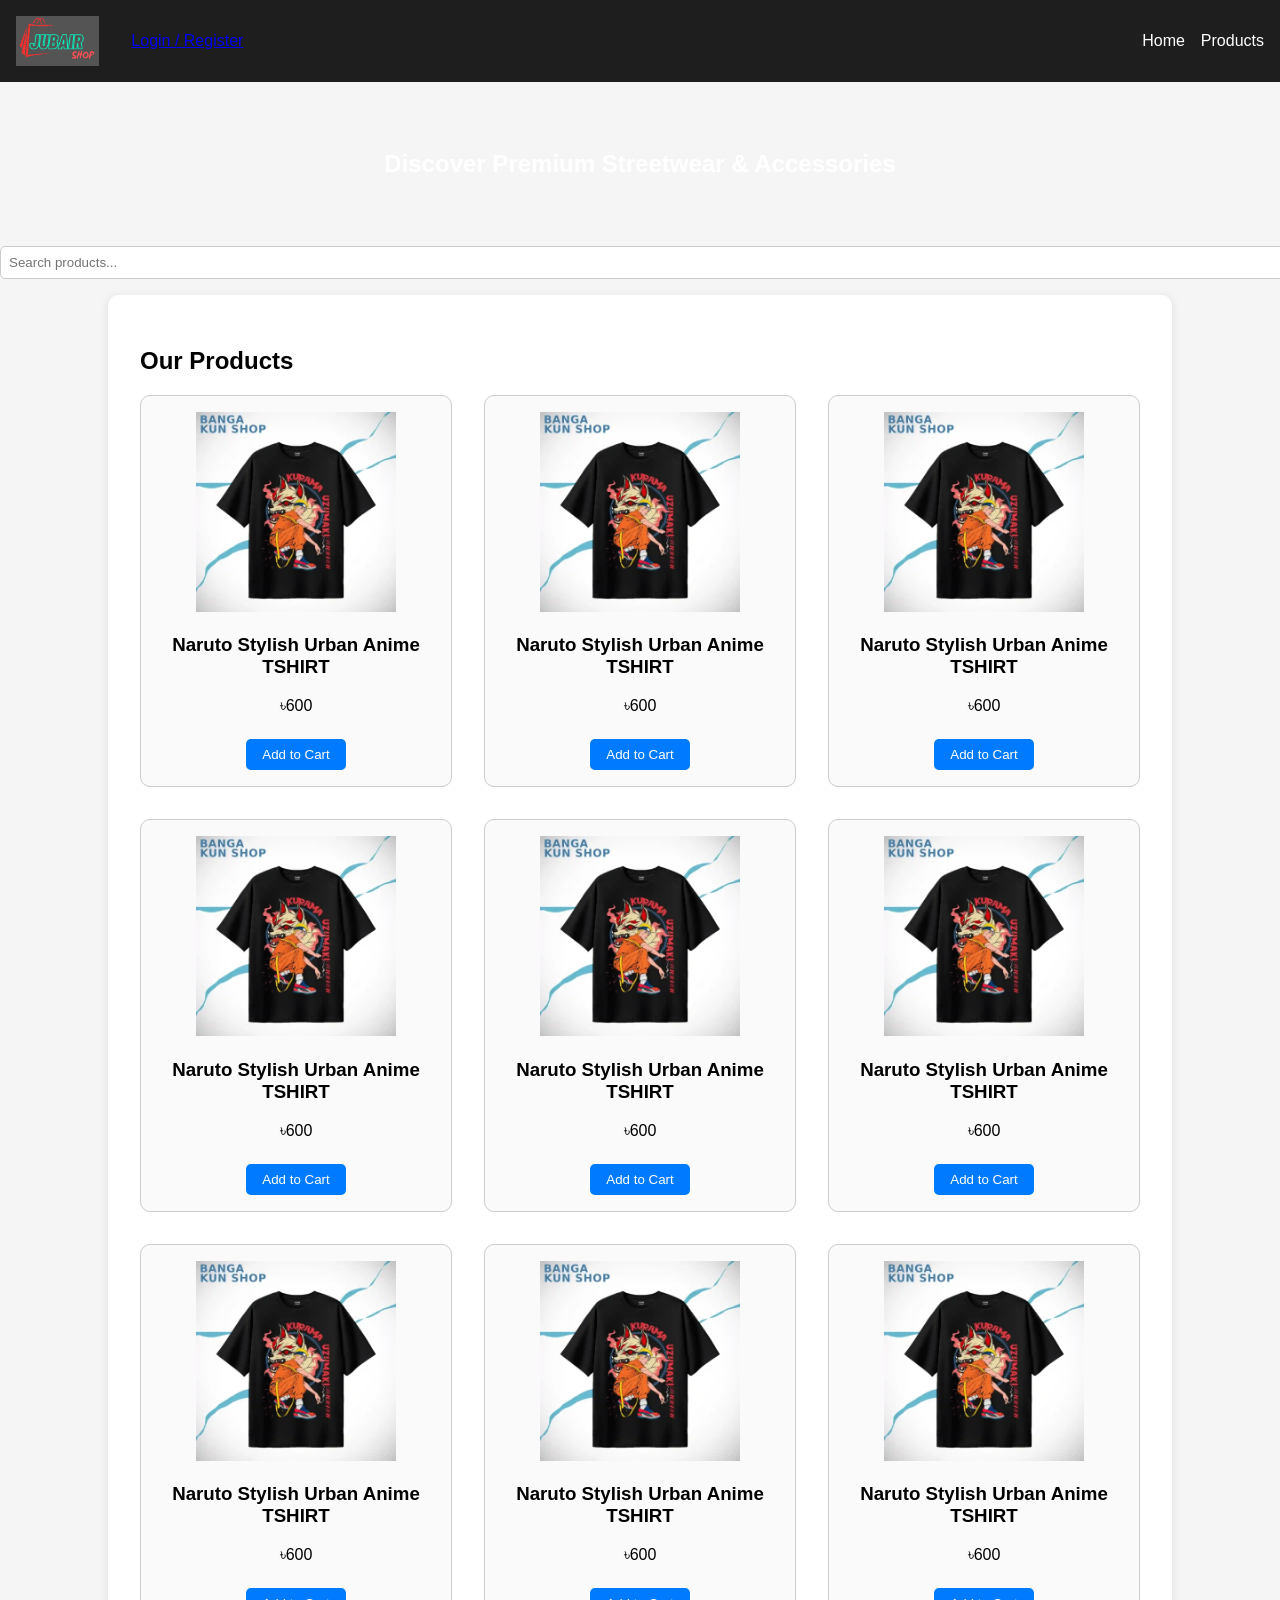
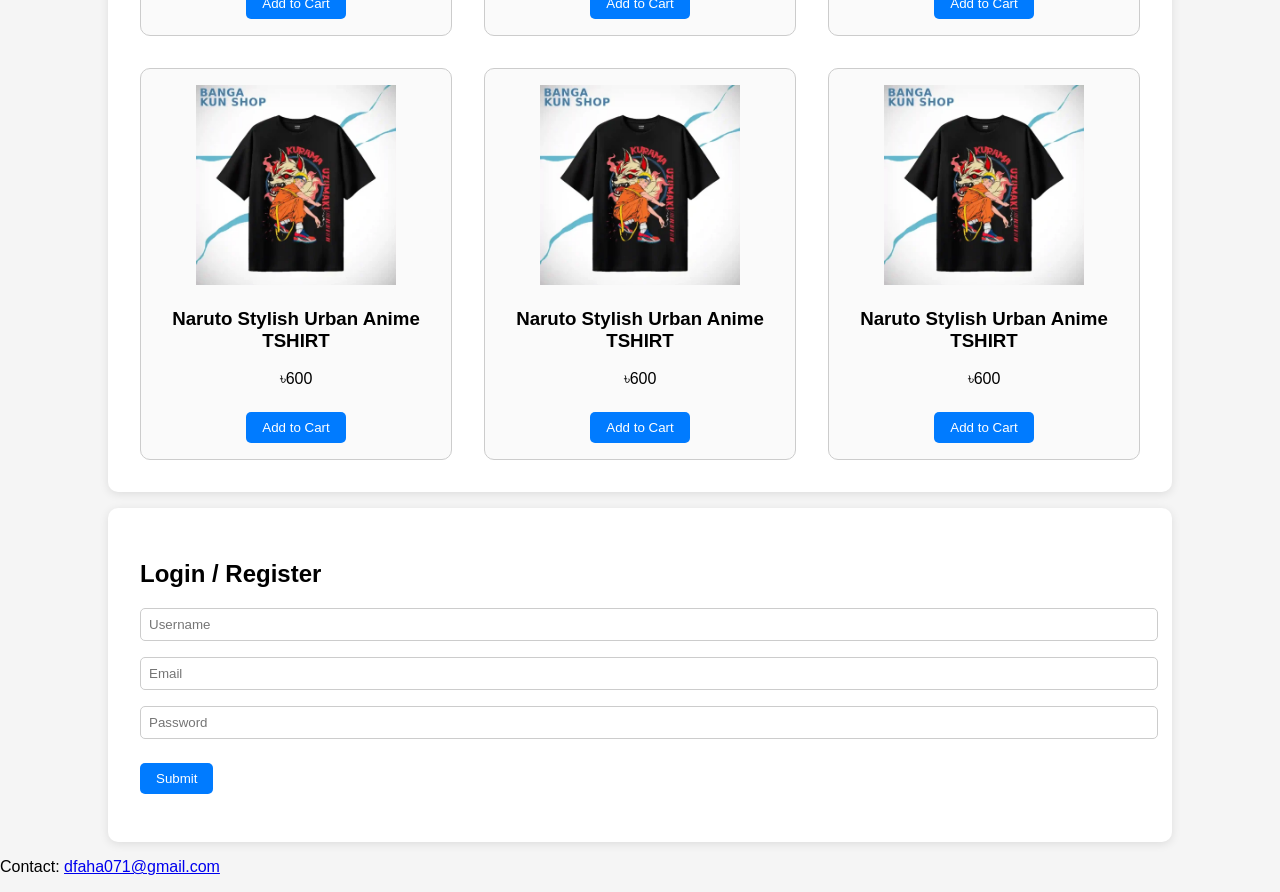
==== commit bc2a3ff0: "Update index.html" ====
--- a/index.html
+++ b/index.html
@@ -1,4 +1,3 @@
-
 <!DOCTYPE html>
 <html lang="en">
 <head>
@@ -11,13 +10,15 @@
   <header>
     <div class="logo-nav">
       <img src="logo.png" alt="Logo" class="logo">
-      <h1>JubairShop</h1>
+      <h1></h1>
+      <div class="auth-buttons">
+        <a href="#account">Login / Register</a>
+      </div>
     </div>
     <nav>
       <ul>
         <li><a href="#">Home</a></li>
         <li><a href="#products">Products</a></li>
-        <li><a href="#account">Login / Register</a></li>
       </ul>
     </nav>
   </header>
@@ -34,7 +35,73 @@
     <h2>Our Products</h2>
     <div class="product-list" id="productList">
       <div class="product">
-        <img src="naruto.webp" style="width:200px; height:400px;" alt="Naruto T-Shirt">
+        <img src="naruto.webp" style="width: 200px;height: 400px;;;" alt="Naruto T-Shirt">
+        <h3>Naruto Stylish Urban Anime TSHIRT</h3>
+        <p>৳600</p>
+        <button onclick="addToCart('Naruto Stylish Urban Anime TSHIRT', 600)">Add to Cart</button>
+      </div>
+      <div class="product">
+        <img src="naruto.webp" style="width: 200px;height: 400px;;;" alt="Naruto T-Shirt">
+        <h3>Naruto Stylish Urban Anime TSHIRT</h3>
+        <p>৳600</p>
+        <button onclick="addToCart('Naruto Stylish Urban Anime TSHIRT', 600)">Add to Cart</button>
+      </div>
+      <div class="product">
+        <img src="naruto.webp" style="width: 200px;height: 400px;;;" alt="Naruto T-Shirt">
+        <h3>Naruto Stylish Urban Anime TSHIRT</h3>
+        <p>৳600</p>
+        <button onclick="addToCart('Naruto Stylish Urban Anime TSHIRT', 600)">Add to Cart</button>
+      </div>
+      <div class="product">
+        <img src="naruto.webp" style="width: 200px;height: 400px;;;" alt="Naruto T-Shirt">
+        <h3>Naruto Stylish Urban Anime TSHIRT</h3>
+        <p>৳600</p>
+        <button onclick="addToCart('Naruto Stylish Urban Anime TSHIRT', 600)">Add to Cart</button>
+      </div>
+      <div class="product">
+        <img src="naruto.webp" style="width: 200px;height: 400px;;;" alt="Naruto T-Shirt">
+        <h3>Naruto Stylish Urban Anime TSHIRT</h3>
+        <p>৳600</p>
+        <button onclick="addToCart('Naruto Stylish Urban Anime TSHIRT', 600)">Add to Cart</button>
+      </div>
+      <div class="product">
+        <img src="naruto.webp" style="width: 200px;height: 400px;;;" alt="Naruto T-Shirt">
+        <h3>Naruto Stylish Urban Anime TSHIRT</h3>
+        <p>৳600</p>
+        <button onclick="addToCart('Naruto Stylish Urban Anime TSHIRT', 600)">Add to Cart</button>
+      </div>
+      <div class="product">
+        <img src="naruto.webp" style="width: 200px;height: 400px;;;" alt="Naruto T-Shirt">
+        <h3>Naruto Stylish Urban Anime TSHIRT</h3>
+        <p>৳600</p>
+        <button onclick="addToCart('Naruto Stylish Urban Anime TSHIRT', 600)">Add to Cart</button>
+      </div>
+      <div class="product">
+        <img src="naruto.webp" style="width: 200px;height: 400px;;;" alt="Naruto T-Shirt">
+        <h3>Naruto Stylish Urban Anime TSHIRT</h3>
+        <p>৳600</p>
+        <button onclick="addToCart('Naruto Stylish Urban Anime TSHIRT', 600)">Add to Cart</button>
+      </div>
+      <div class="product">
+        <img src="naruto.webp" style="width: 200px;height: 400px;;;" alt="Naruto T-Shirt">
+        <h3>Naruto Stylish Urban Anime TSHIRT</h3>
+        <p>৳600</p>
+        <button onclick="addToCart('Naruto Stylish Urban Anime TSHIRT', 600)">Add to Cart</button>
+      </div>
+      <div class="product">
+        <img src="naruto.webp" style="width: 200px;height: 400px;;;" alt="Naruto T-Shirt">
+        <h3>Naruto Stylish Urban Anime TSHIRT</h3>
+        <p>৳600</p>
+        <button onclick="addToCart('Naruto Stylish Urban Anime TSHIRT', 600)">Add to Cart</button>
+      </div>
+      <div class="product">
+        <img src="naruto.webp" style="width: 200px;height: 400px;;;" alt="Naruto T-Shirt">
+        <h3>Naruto Stylish Urban Anime TSHIRT</h3>
+        <p>৳600</p>
+        <button onclick="addToCart('Naruto Stylish Urban Anime TSHIRT', 600)">Add to Cart</button>
+      </div>
+      <div class="product">
+        <img src="naruto.webp" style="width: 200px;height: 400px;;;" alt="Naruto T-Shirt">
         <h3>Naruto Stylish Urban Anime TSHIRT</h3>
         <p>৳600</p>
         <button onclick="addToCart('Naruto Stylish Urban Anime TSHIRT', 600)">Add to Cart</button>
